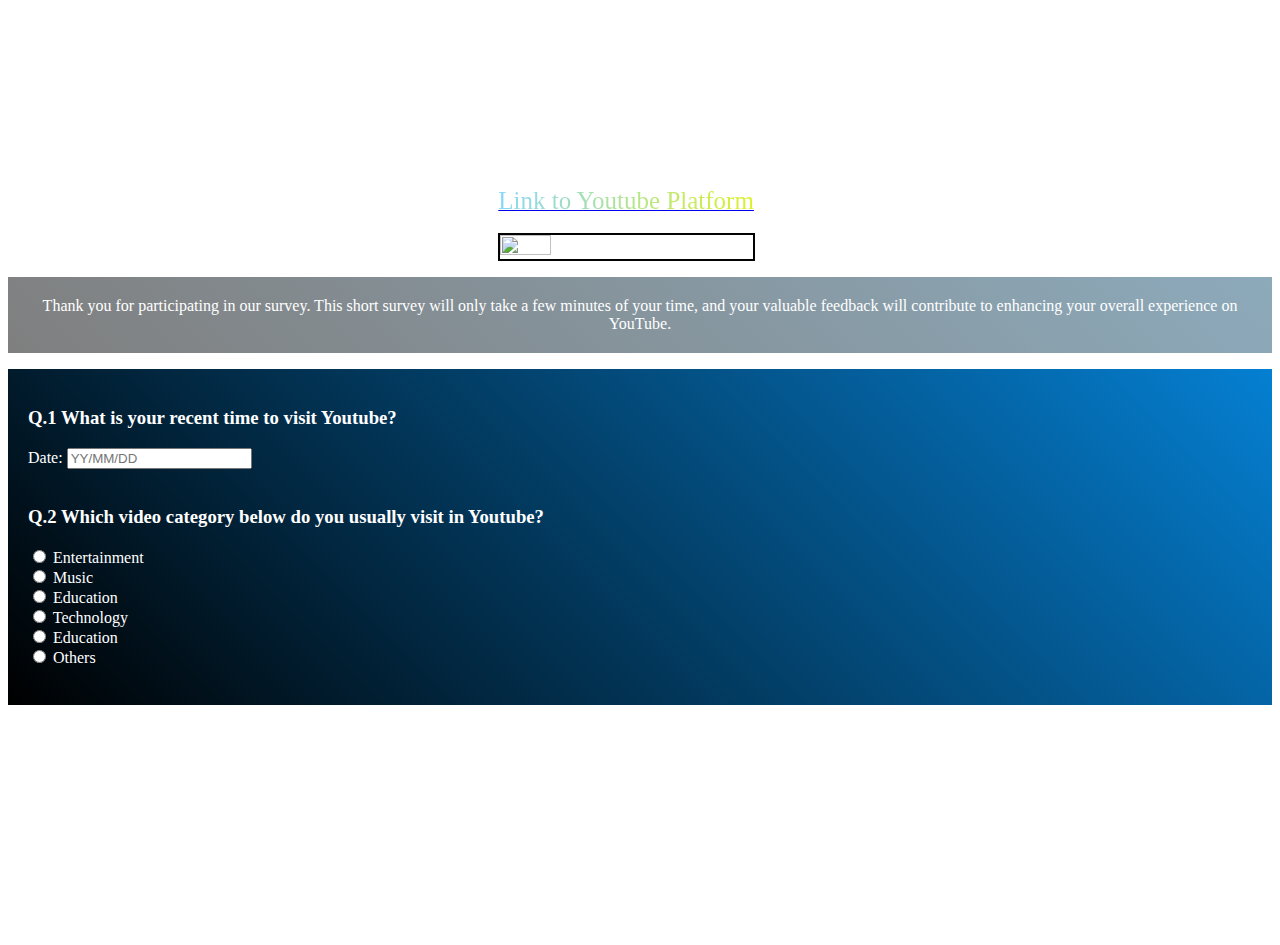
==== L01/index.html @ af9c0eaf "Add structure files for Lab01" ====
<!DOCTYPE html>
<html>
<head>
    <meta name="SEG3185_lab01" content="Survey Page">
    <title> Youtube Survey </title>
    <link rel="stylesheet" href="style.css">
</head>
<body>
    <section class="background">
    
        <div class="text-container">
            <h1> Youtube Survey </h1>
            <a href="https://www.youtube.com/"> 
                <span class="text-transparent">Link to Youtube Platform</span> 
            </a>
            <br><br>
            <a href="https://www.youtube.com/"> 
                <img src="images/youtube.jpg"/> 
            </a>
            <p>Thank you for participating in our survey. 
                This short survey will only take a few minutes of your time, 
                and your valuable feedback will contribute to enhancing your overall experience on YouTube. 
            </p>


        </div>

        <div class="text-container"></div>
            <form>
                <h3> Q.1 What is your recent time to visit Youtube? </h3>
                <label for="visit_date"> Date: </label>
                <input type="text" id= "visit_date" placeholder="YY/MM/DD">
                <br><br>
                
                <h3> Q.2 Which video category below do you usually visit in Youtube? </h3>
                <input id= "Entertainment" type="radio" name="Q2" value="Entertainment">
                <label for="Entertainment"> Entertainment </label><br>
                
                <input id= "Music" type="radio" name="Q2" value="Music">
                <label for="Music"> Music </label><br>
                
                <input id= "Education" type="radio" name="Q2" value="Education">
                <label for="Education"> Education </label><br>

                <input id= "Technology" type="radio" name="Q2" value="Technology">
                <label for="Technology"> Technology </label><br>

                <input id= "Lifestyle" type="radio" name="Q2" value="Lifestyle">
                <label for="Lifestyle"> Education </label><br>

                <input id= "Others" type="radio" name="Q2" value="Others">
                <label for="Others"> Others </label>
                <br><br>

            </form>
        </div>


        <div>
            <p style="color:white;">
                Website designed by:<br>
                Xiaoyang Wang 
            </p>
        </div>

    </section>




   
     
    
</body>
</html>
---- L01/style.css ----
.background {
    background-image: url(images/background.JPG);
    background-size: cover;
    background-repeat: no-repeat;
    background-position:center;
    /* height: 100%; */
    min-height: 100vh;
    position: relative;
}


.text-container h1{
    text-align: center;
    color: #ffffff;
    font-size: 55px;
    padding: 25px;
} 


.text-container p{
    text-align: center;
    color: #ffffff;
    padding: 20px;
    background: linear-gradient(45deg, rgba(0, 0, 0, 0.5), rgba(6, 70, 107, 0.459));
} 

.text-container a{
    position: relative;
    left: 38%;
    padding: 25px;
    padding: 10px;    
}

.text-transparent{
    font-size: 25px;
    background-image: linear-gradient(to right, #88d7fc, #ddf12b); /* Define your gradient colors */
    color: transparent; 
    background-clip: text; /* Set background-clip property for other browsers */
}

img {
    width: 20%;
    height: 20%;
    border: 2px solid #030303;
  }

form {
    /* text-align: center; */
    color: #ffffff;
    padding: 20px;
    background: linear-gradient(45deg, rgb(0, 0, 0), rgba(0, 125, 209, 0.979));
}
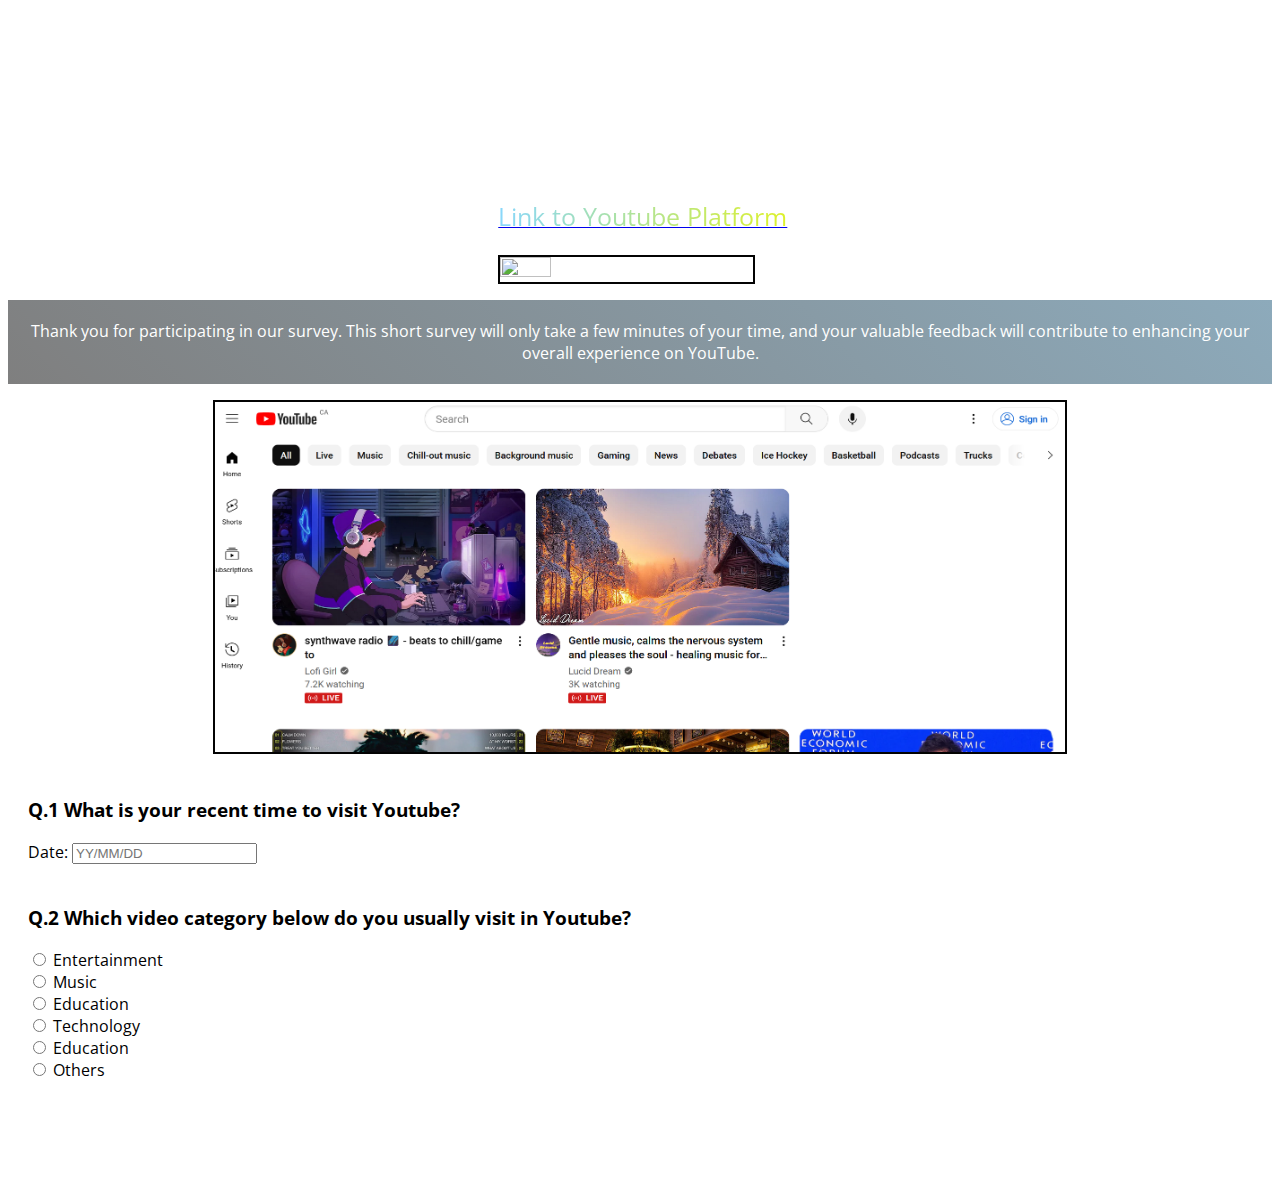
==== commit 825910cd: "Updated colours" ====
--- a/L01/index.html
+++ b/L01/index.html
@@ -4,6 +4,10 @@
     <meta name="SEG3185_lab01" content="Survey Page">
     <title> Youtube Survey </title>
     <link rel="stylesheet" href="style.css">
+    <link rel="preconnect" href="https://fonts.googleapis.com">
+    <link rel="preconnect" href="https://fonts.gstatic.com" crossorigin>
+    <link href="https://fonts.googleapis.com/css2?family=Open+Sans:wght@300&display=swap" rel="stylesheet">
+
 </head>
 <body>
     <section class="background">
@@ -23,6 +27,12 @@
             </p>
 
 
+        </div>
+
+        <div id="screenshot-container">
+            <a href="https://www.youtube.com/">
+                <img id="page-img" src="images/screenshot.png">
+            </a>
         </div>
 
         <div class="text-container"></div>
--- a/L01/style.css
+++ b/L01/style.css
@@ -1,7 +1,16 @@
+html{
+    font-family: 'Open Sans', sans-serif;
+}
 
-
+#screenshot-container{
+    display:flex;
+    justify-content:center;
+}
+#page-img{
+    width:850px;
+    height:350px;
+}
 .background {
-    background-image: url(images/background.JPG);
     background-size: cover;
     background-repeat: no-repeat;
     background-position:center;
@@ -48,9 +57,8 @@
 
 form {
     /* text-align: center; */
-    color: #ffffff;
+    color: black;
     padding: 20px;
-    background: linear-gradient(45deg, rgb(0, 0, 0), rgba(0, 125, 209, 0.979));
 }
 
 
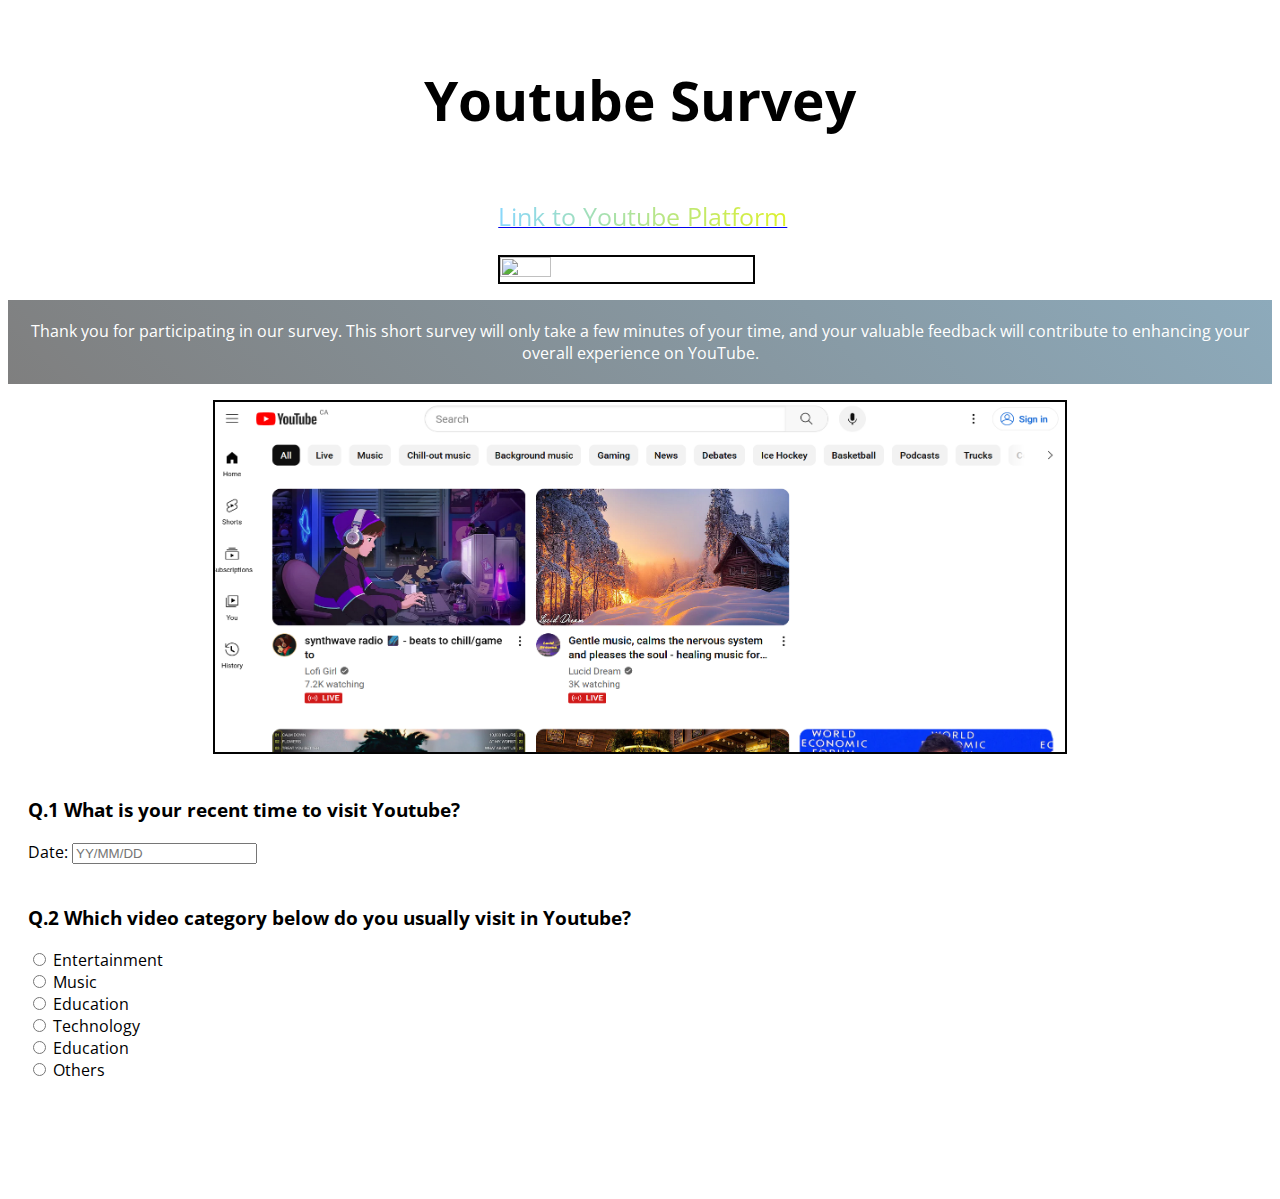
==== commit 2a5c96db: "Changed colours" ====
--- a/L01/index.html
+++ b/L01/index.html
@@ -13,7 +13,7 @@
     <section class="background">
     
         <div class="text-container">
-            <h1> Youtube Survey </h1>
+            <h1 class="heading"> Youtube Survey </h1>
             <a href="https://www.youtube.com/"> 
                 <span class="text-transparent">Link to Youtube Platform</span> 
             </a>
--- a/L01/style.css
+++ b/L01/style.css
@@ -19,10 +19,12 @@
     position: relative;
 }
 
+.heading{
+    color: black;
+}
 
 .text-container h1{
     text-align: center;
-    color: #ffffff;
     font-size: 55px;
     padding: 25px;
 } 
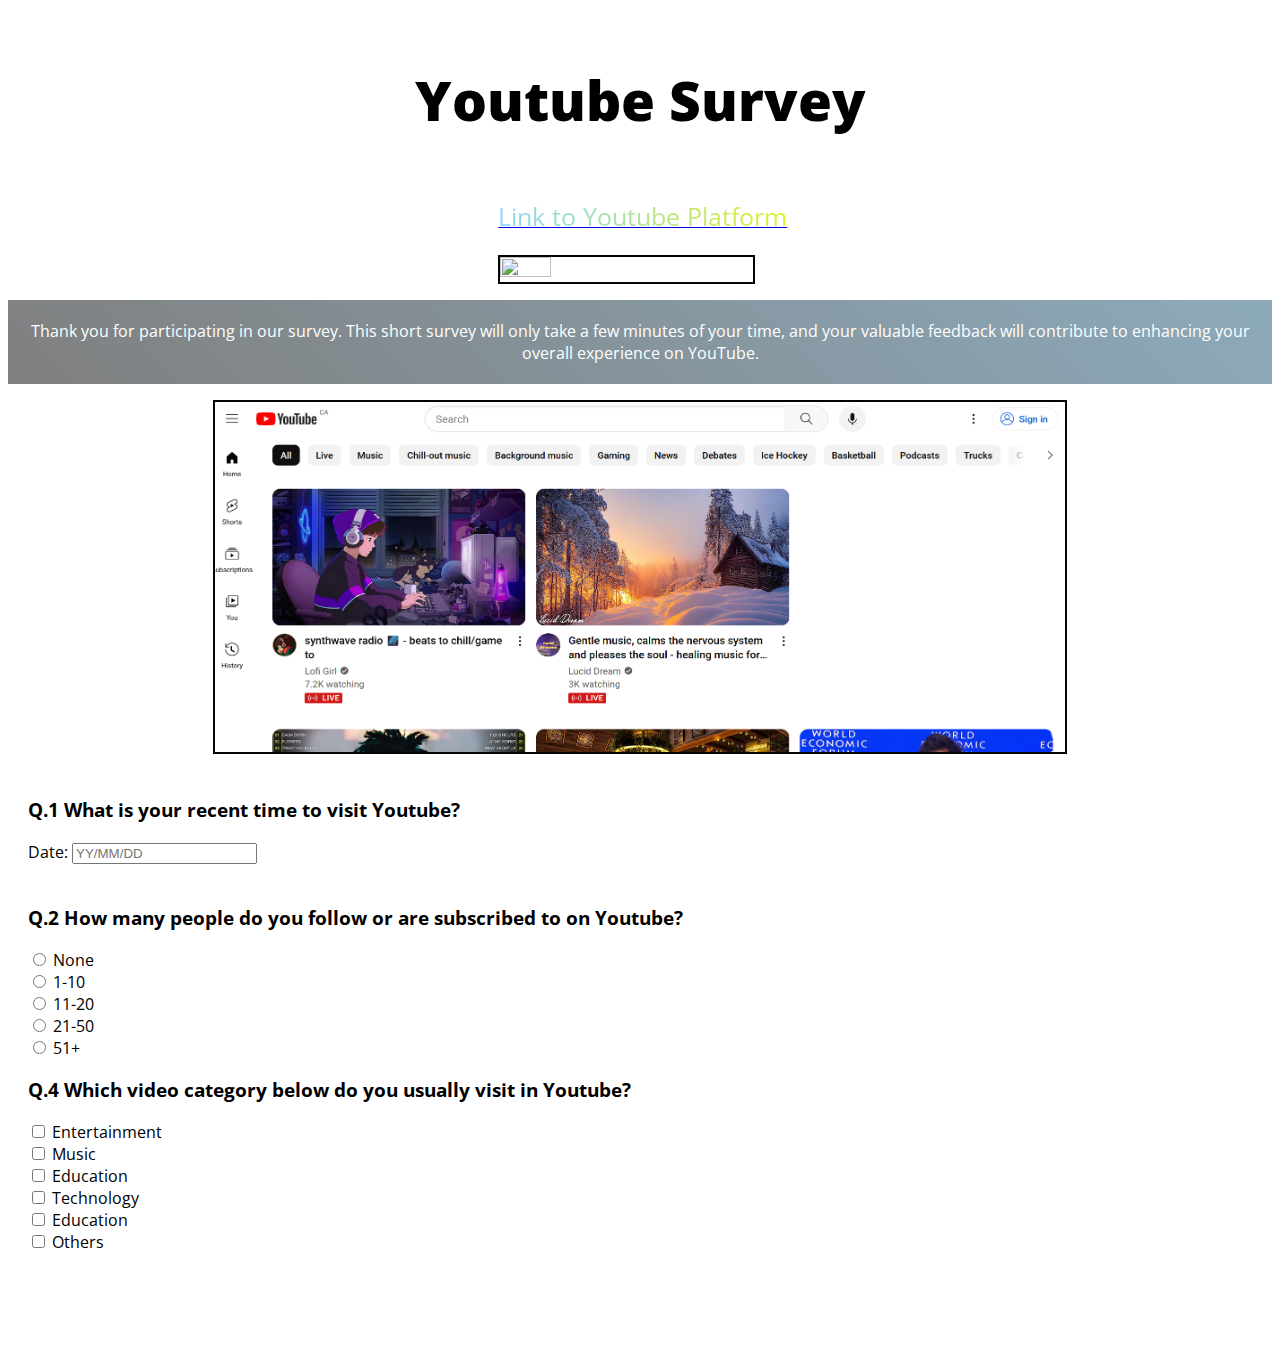
==== commit a2d05247: "Added Q4" ====
--- a/L01/index.html
+++ b/L01/index.html
@@ -41,26 +41,40 @@
                 <label for="visit_date"> Date: </label>
                 <input type="text" id= "visit_date" placeholder="YY/MM/DD">
                 <br><br>
+
+                <h3> Q.2 How many people do you follow or are subscribed to on Youtube?</h3>
+                <input id="None" type="radio"  name="Q2" value="None">
+                <label for="None"> None</label><br>
+                <input id="1-10" type="radio"  name="Q2" value="1-10">
+                <label for="1-10"> 1-10</label><br>
+                <input id="11-20" type="radio"  name="Q2" value="11-20">
+                <label for="11-20"> 11-20</label><br>
+                <input id="21-50" type="radio"  name="Q2" value="21-50">
+                <label for="21-50"> 21-50</label><br>
+                <input id="51+" type="radio"  name="Q2" value="51+">
+                <label for="51+"> 51+</label><br>
                 
-                <h3> Q.2 Which video category below do you usually visit in Youtube? </h3>
-                <input id= "Entertainment" type="radio" name="Q2" value="Entertainment">
+                <h3> Q.4 Which video category below do you usually visit in Youtube? </h3>
+                <input id= "Entertainment" type="checkbox" name="Q4" value="Entertainment">
                 <label for="Entertainment"> Entertainment </label><br>
                 
-                <input id= "Music" type="radio" name="Q2" value="Music">
+                <input id= "Music" type="checkbox" name="Q4" value="Music">
                 <label for="Music"> Music </label><br>
                 
-                <input id= "Education" type="radio" name="Q2" value="Education">
+                <input id= "Education" type="checkbox" name="Q4" value="Education">
                 <label for="Education"> Education </label><br>
 
-                <input id= "Technology" type="radio" name="Q2" value="Technology">
+                <input id= "Technology" type="checkbox" name="Q4" value="Technology">
                 <label for="Technology"> Technology </label><br>
 
-                <input id= "Lifestyle" type="radio" name="Q2" value="Lifestyle">
+                <input id= "Lifestyle" type="checkbox" name="Q4" value="Lifestyle">
                 <label for="Lifestyle"> Education </label><br>
 
-                <input id= "Others" type="radio" name="Q2" value="Others">
+                <input id= "Others" type="checkbox" name="Q4" value="Others">
                 <label for="Others"> Others </label>
                 <br><br>
+
+
 
             </form>
         </div>
@@ -70,6 +84,7 @@
             <p style="color:white;">
                 Website designed by:<br>
                 Xiaoyang Wang 
+                Derek Hacault-Parodi
             </p>
         </div>
 
--- a/L01/style.css
+++ b/L01/style.css
@@ -25,6 +25,8 @@
 
 .text-container h1{
     text-align: center;
+    color: #000000;
+    font-weight: 900;
     font-size: 55px;
     padding: 25px;
 } 
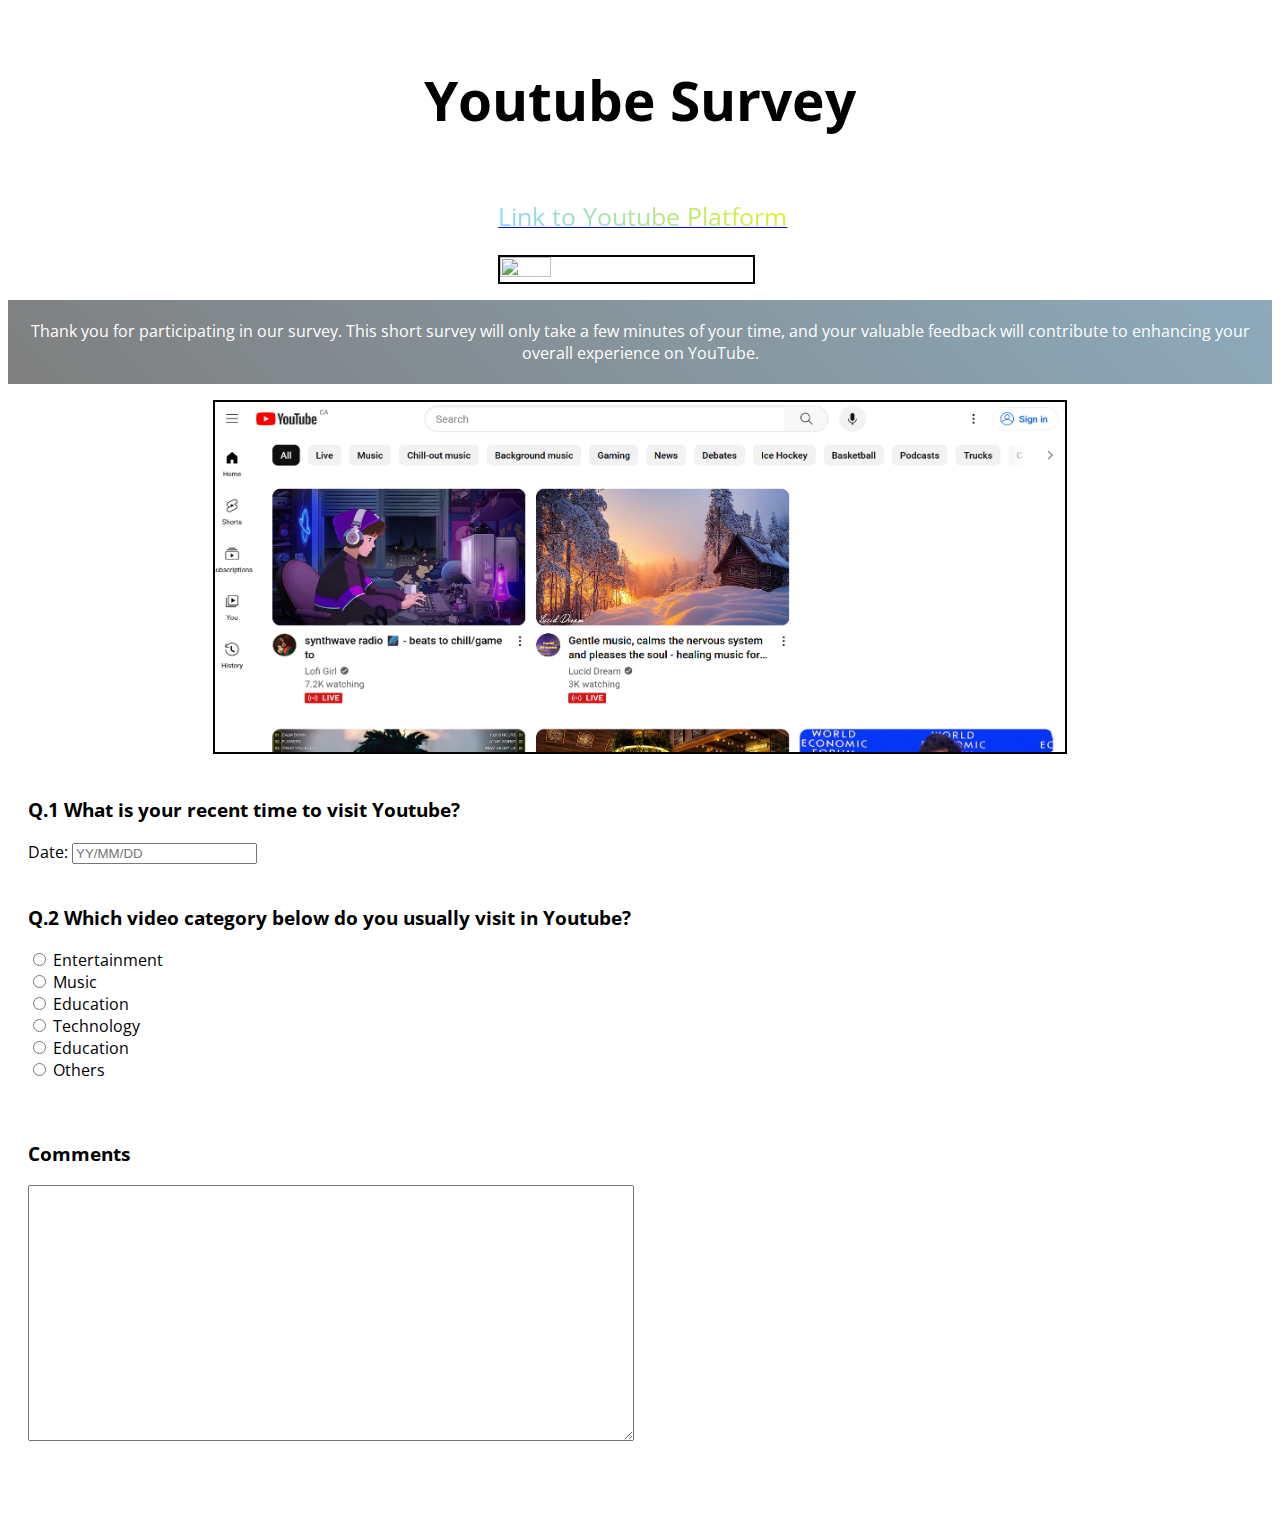
==== commit be12973b: "Added comments box" ====
--- a/L01/index.html
+++ b/L01/index.html
@@ -41,50 +41,38 @@
                 <label for="visit_date"> Date: </label>
                 <input type="text" id= "visit_date" placeholder="YY/MM/DD">
                 <br><br>
-
-                <h3> Q.2 How many people do you follow or are subscribed to on Youtube?</h3>
-                <input id="None" type="radio"  name="Q2" value="None">
-                <label for="None"> None</label><br>
-                <input id="1-10" type="radio"  name="Q2" value="1-10">
-                <label for="1-10"> 1-10</label><br>
-                <input id="11-20" type="radio"  name="Q2" value="11-20">
-                <label for="11-20"> 11-20</label><br>
-                <input id="21-50" type="radio"  name="Q2" value="21-50">
-                <label for="21-50"> 21-50</label><br>
-                <input id="51+" type="radio"  name="Q2" value="51+">
-                <label for="51+"> 51+</label><br>
                 
-                <h3> Q.4 Which video category below do you usually visit in Youtube? </h3>
-                <input id= "Entertainment" type="checkbox" name="Q4" value="Entertainment">
+                <h3> Q.2 Which video category below do you usually visit in Youtube? </h3>
+                <input id= "Entertainment" type="radio" name="Q2" value="Entertainment">
                 <label for="Entertainment"> Entertainment </label><br>
                 
-                <input id= "Music" type="checkbox" name="Q4" value="Music">
+                <input id= "Music" type="radio" name="Q2" value="Music">
                 <label for="Music"> Music </label><br>
                 
-                <input id= "Education" type="checkbox" name="Q4" value="Education">
+                <input id= "Education" type="radio" name="Q2" value="Education">
                 <label for="Education"> Education </label><br>
 
-                <input id= "Technology" type="checkbox" name="Q4" value="Technology">
+                <input id= "Technology" type="radio" name="Q2" value="Technology">
                 <label for="Technology"> Technology </label><br>
 
-                <input id= "Lifestyle" type="checkbox" name="Q4" value="Lifestyle">
+                <input id= "Lifestyle" type="radio" name="Q2" value="Lifestyle">
                 <label for="Lifestyle"> Education </label><br>
 
-                <input id= "Others" type="checkbox" name="Q4" value="Others">
+                <input id= "Others" type="radio" name="Q2" value="Others">
                 <label for="Others"> Others </label>
                 <br><br>
-
-
 
             </form>
         </div>
 
+        <h3 id="comments-header">Comments</h3>
+        <textarea id="comment-textarea" placeholder="Write a comment here.">
+        </textarea>
 
         <div>
             <p style="color:white;">
                 Website designed by:<br>
                 Xiaoyang Wang 
-                Derek Hacault-Parodi
             </p>
         </div>
 
--- a/L01/style.css
+++ b/L01/style.css
@@ -9,6 +9,16 @@
 #page-img{
     width:850px;
     height:350px;
+}
+
+#comment-textarea{
+    width: 600px;
+    height:250px;
+    margin-left:20px;
+}
+
+#comments-header{
+    margin-left:20px;
 }
 .background {
     background-size: cover;
@@ -25,8 +35,6 @@
 
 .text-container h1{
     text-align: center;
-    color: #000000;
-    font-weight: 900;
     font-size: 55px;
     padding: 25px;
 } 
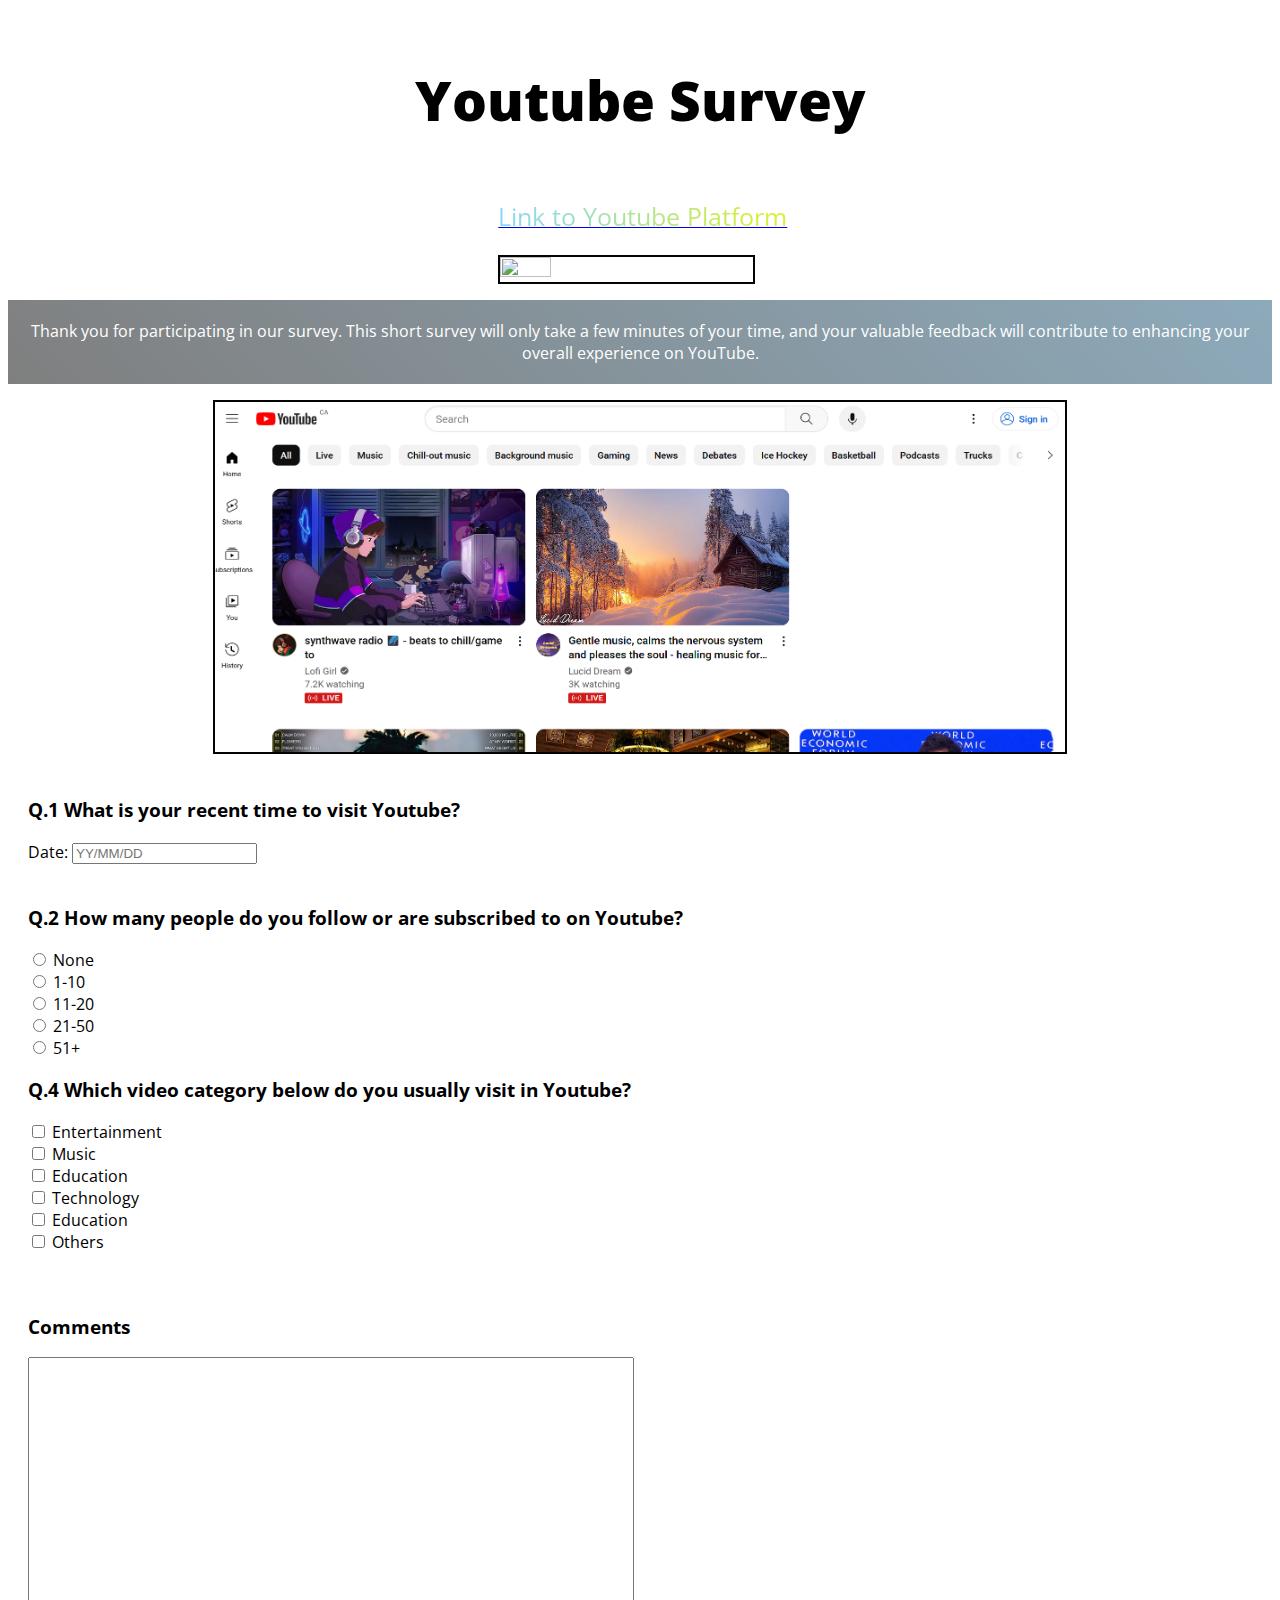
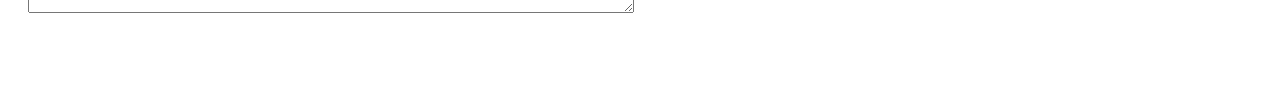
==== commit 9385e3ab: "Merge branch 'main' of https://github.com/Ziwen9587/SEG3125_Lab01" ====
--- a/L01/index.html
+++ b/L01/index.html
@@ -41,26 +41,40 @@
                 <label for="visit_date"> Date: </label>
                 <input type="text" id= "visit_date" placeholder="YY/MM/DD">
                 <br><br>
+
+                <h3> Q.2 How many people do you follow or are subscribed to on Youtube?</h3>
+                <input id="None" type="radio"  name="Q2" value="None">
+                <label for="None"> None</label><br>
+                <input id="1-10" type="radio"  name="Q2" value="1-10">
+                <label for="1-10"> 1-10</label><br>
+                <input id="11-20" type="radio"  name="Q2" value="11-20">
+                <label for="11-20"> 11-20</label><br>
+                <input id="21-50" type="radio"  name="Q2" value="21-50">
+                <label for="21-50"> 21-50</label><br>
+                <input id="51+" type="radio"  name="Q2" value="51+">
+                <label for="51+"> 51+</label><br>
                 
-                <h3> Q.2 Which video category below do you usually visit in Youtube? </h3>
-                <input id= "Entertainment" type="radio" name="Q2" value="Entertainment">
+                <h3> Q.4 Which video category below do you usually visit in Youtube? </h3>
+                <input id= "Entertainment" type="checkbox" name="Q4" value="Entertainment">
                 <label for="Entertainment"> Entertainment </label><br>
                 
-                <input id= "Music" type="radio" name="Q2" value="Music">
+                <input id= "Music" type="checkbox" name="Q4" value="Music">
                 <label for="Music"> Music </label><br>
                 
-                <input id= "Education" type="radio" name="Q2" value="Education">
+                <input id= "Education" type="checkbox" name="Q4" value="Education">
                 <label for="Education"> Education </label><br>
 
-                <input id= "Technology" type="radio" name="Q2" value="Technology">
+                <input id= "Technology" type="checkbox" name="Q4" value="Technology">
                 <label for="Technology"> Technology </label><br>
 
-                <input id= "Lifestyle" type="radio" name="Q2" value="Lifestyle">
+                <input id= "Lifestyle" type="checkbox" name="Q4" value="Lifestyle">
                 <label for="Lifestyle"> Education </label><br>
 
-                <input id= "Others" type="radio" name="Q2" value="Others">
+                <input id= "Others" type="checkbox" name="Q4" value="Others">
                 <label for="Others"> Others </label>
                 <br><br>
+
+
 
             </form>
         </div>
@@ -73,6 +87,7 @@
             <p style="color:white;">
                 Website designed by:<br>
                 Xiaoyang Wang 
+                Derek Hacault-Parodi
             </p>
         </div>
 
--- a/L01/style.css
+++ b/L01/style.css
@@ -35,6 +35,8 @@
 
 .text-container h1{
     text-align: center;
+    color: #000000;
+    font-weight: 900;
     font-size: 55px;
     padding: 25px;
 } 
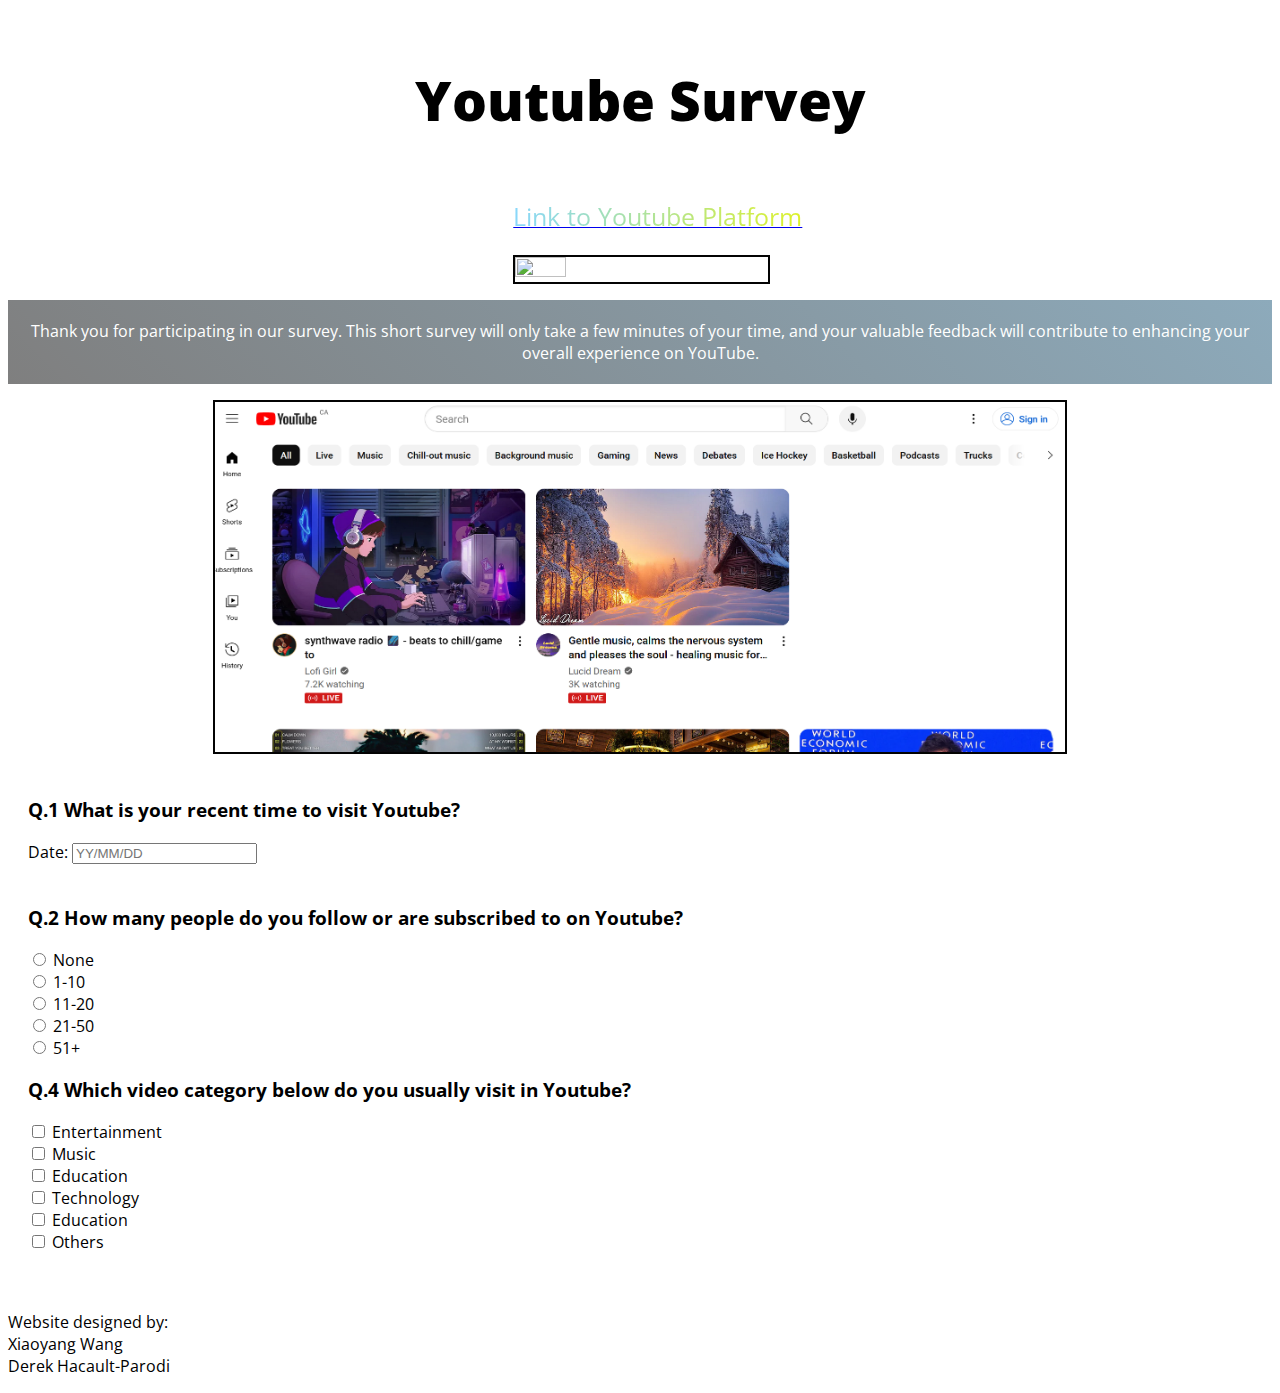
==== commit 47bd63f4: "Small update" ====
--- a/L01/index.html
+++ b/L01/index.html
@@ -79,14 +79,11 @@
             </form>
         </div>
 
-        <h3 id="comments-header">Comments</h3>
-        <textarea id="comment-textarea" placeholder="Write a comment here.">
-        </textarea>
 
         <div>
-            <p style="color:white;">
+            <p>
                 Website designed by:<br>
-                Xiaoyang Wang 
+                Xiaoyang Wang <br>
                 Derek Hacault-Parodi
             </p>
         </div>
--- a/L01/style.css
+++ b/L01/style.css
@@ -9,16 +9,6 @@
 #page-img{
     width:850px;
     height:350px;
-}
-
-#comment-textarea{
-    width: 600px;
-    height:250px;
-    margin-left:20px;
-}
-
-#comments-header{
-    margin-left:20px;
 }
 .background {
     background-size: cover;
@@ -53,7 +43,6 @@
     position: relative;
     left: 38%;
     padding: 25px;
-    padding: 10px;    
 }
 
 .text-transparent{
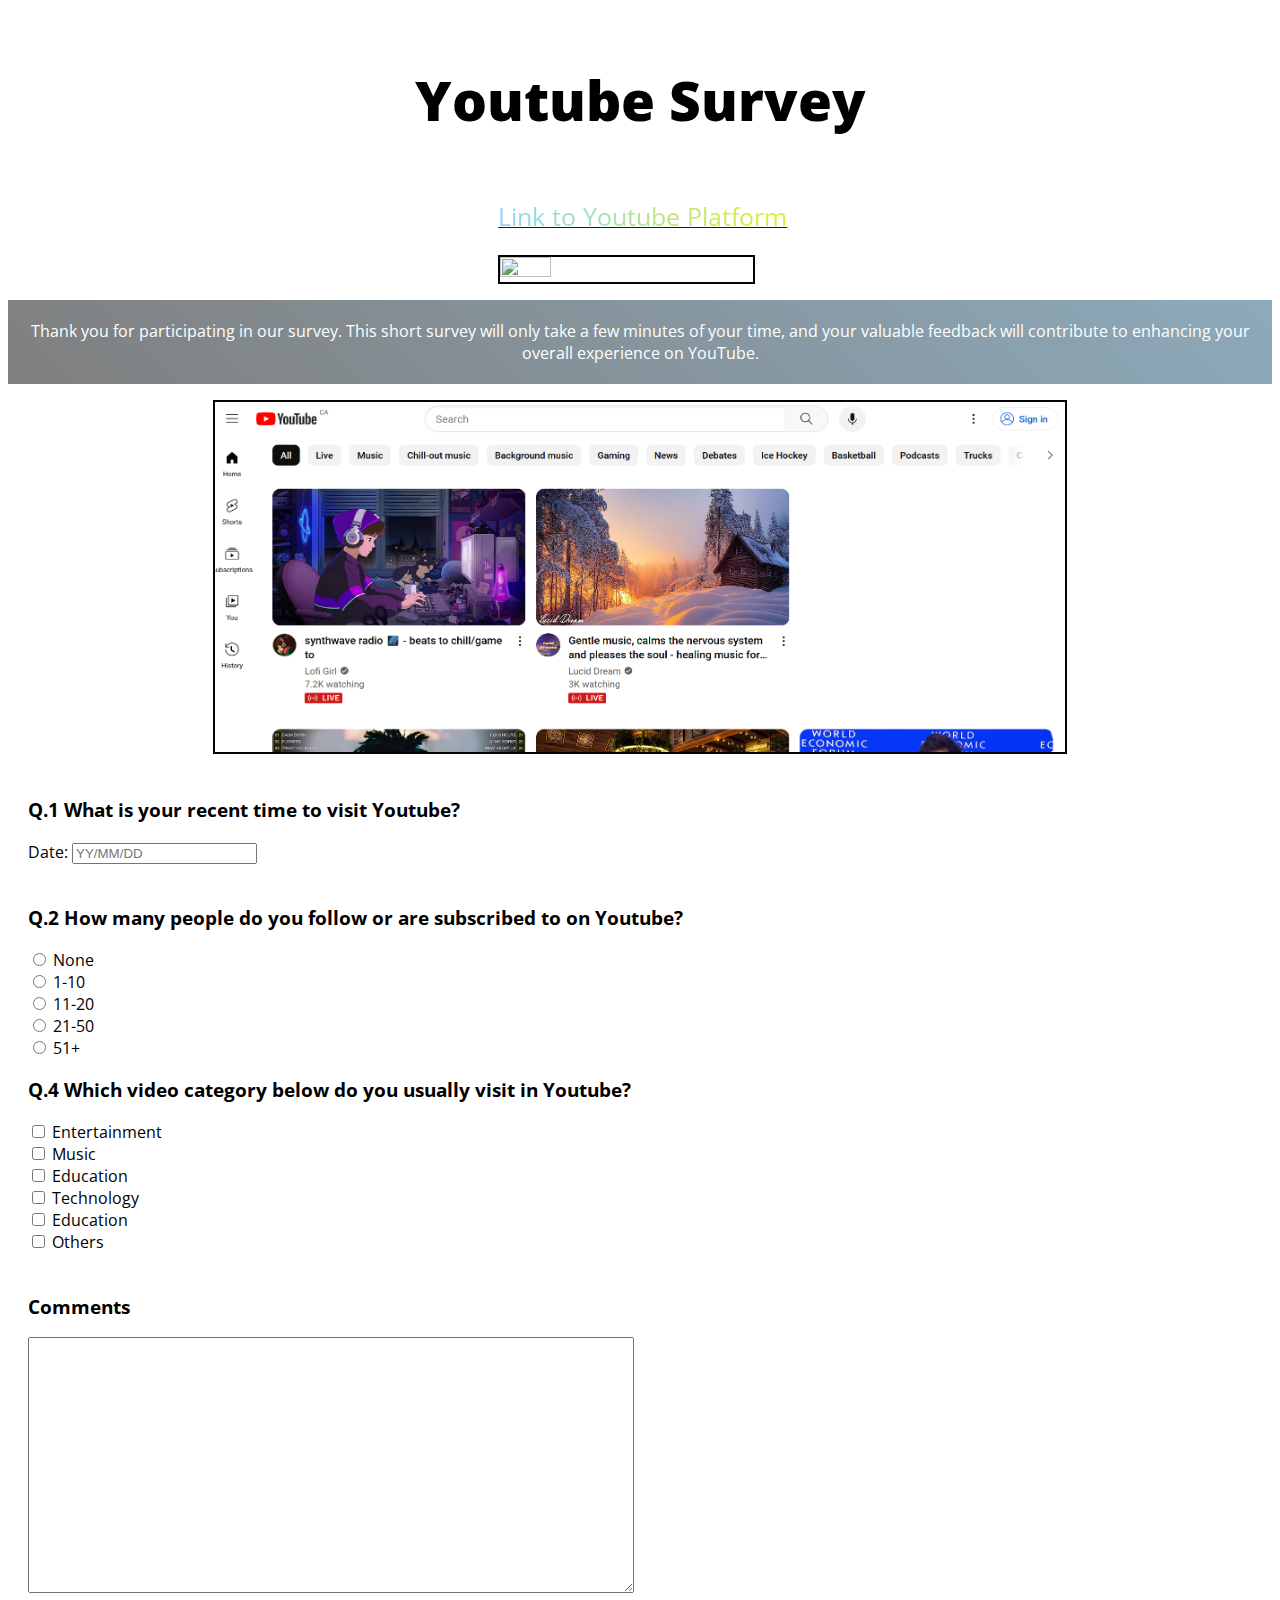
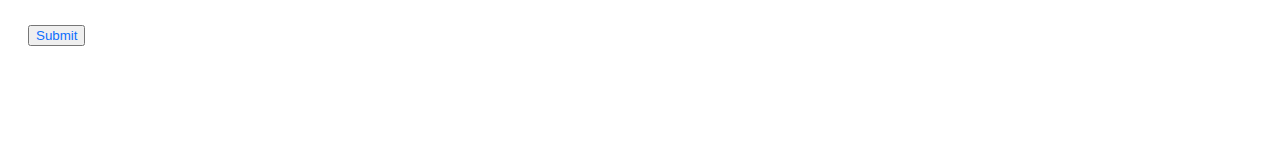
==== commit b742f793: "More additions" ====
--- a/L01/index.html
+++ b/L01/index.html
@@ -74,16 +74,20 @@
                 <label for="Others"> Others </label>
                 <br><br>
 
+                <h3 id="comments-header">Comments</h3>
+                <textarea id="comment-textarea" placeholder="Write a comment here.">
+                </textarea>
+                <br>
 
-
+                <button id="submit-btn">Submit</button>
             </form>
         </div>
 
 
         <div>
-            <p>
+            <p style="color:white;">
                 Website designed by:<br>
-                Xiaoyang Wang <br>
+                Xiaoyang Wang 
                 Derek Hacault-Parodi
             </p>
         </div>
--- a/L01/style.css
+++ b/L01/style.css
@@ -9,6 +9,16 @@
 #page-img{
     width:850px;
     height:350px;
+}
+
+#comment-textarea{
+    width: 600px;
+    height:250px;
+
+}
+#submit-btn{
+    margin-top:2em;
+    color:#0d6efd;
 }
 .background {
     background-size: cover;
@@ -43,6 +53,7 @@
     position: relative;
     left: 38%;
     padding: 25px;
+    padding: 10px;    
 }
 
 .text-transparent{
@@ -66,3 +77,4 @@
 
 
 
+
